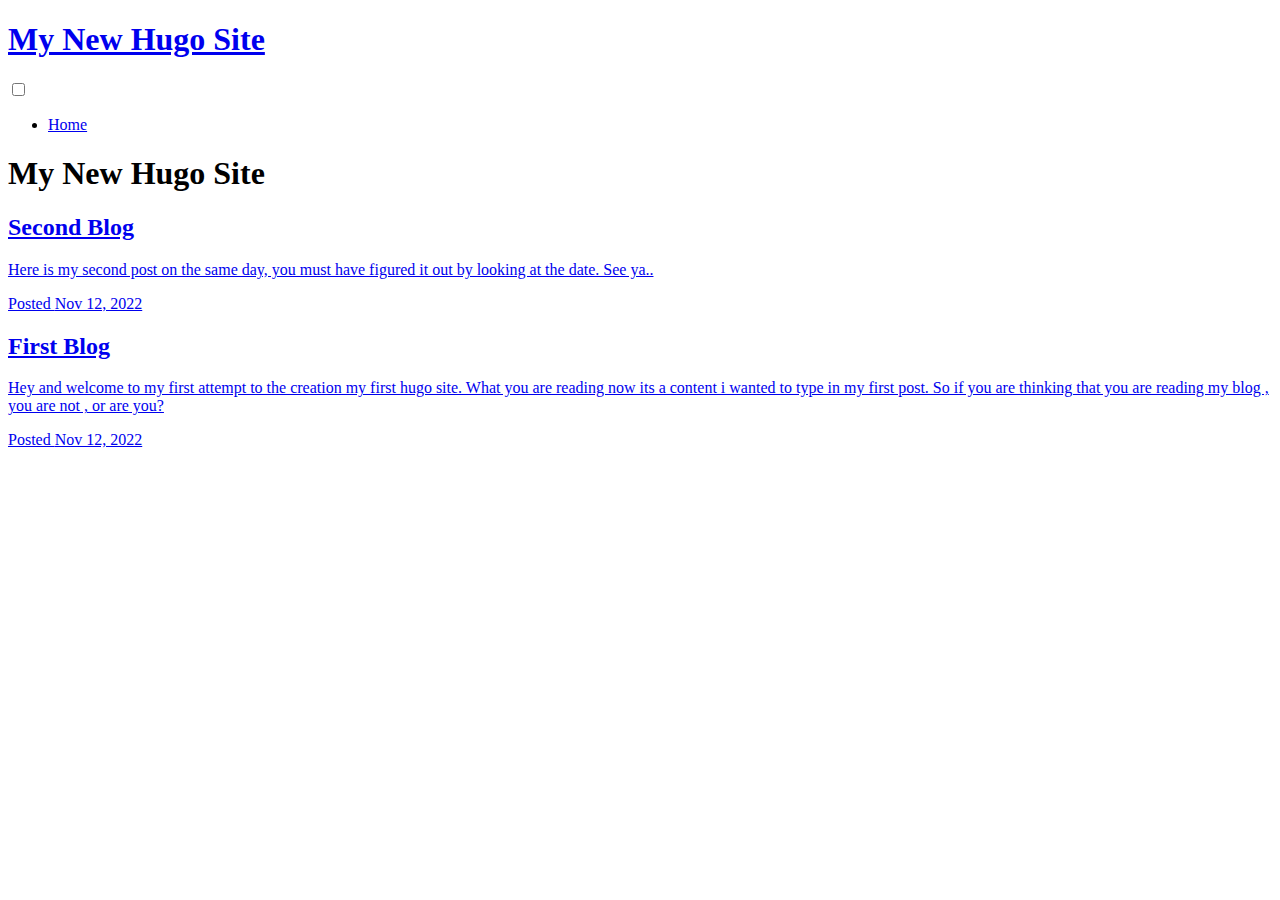
==== index.html @ 6b101a0c "deploy: 6df8e82e0181f2be07284382fed3972fb8b9c85c" ====
<!doctype html><html lang=en-us dir=ltr><head><meta name=generator content="Hugo 0.105.0"><meta charset=utf-8><meta http-equiv=x-ua-compatible content="ie=edge"><meta name=viewport content="width=device-width,initial-scale=1,shrink-to-fit=no"><title>My New Hugo Site</title><meta name=description content><link href=https://example.org/css/katex.min.css rel=stylesheet><link href=https://example.org/css/concated.min.css rel=stylesheet><link rel=alternate type=application/rss+xml href=https://example.org/index.xml title="My New Hugo Site"></head><body class=list-body><nav class="nav-bar side-padding"><h1 class=nav-header><a href=https://example.org/ class=nav-text>My New Hugo Site</a></h1><div class=hamburger-menu><input class=hamburger-menu-button type=checkbox onclick=hamburgerMenuPressed.call(this)><div class=hamburger-menu-icon><span></span>
<span></span></div><ul id=menu class=hamburger-menu-overlay><li><a href=https://example.org/ class=hamburger-menu-overlay-link>Home</a></li></ul></div></nav><main class="card-container side-gutter"><header class=home-header style=background-image:url(https://example.org/img/home-blob.svg)><div class=home-blob-text-container><h1 class=home-blob-title>My New Hugo Site</h1></div></header><a ontouchstart=cardPressed.call(this) ontouchend=cardReleased.call(this) ontouchmove=cardReleased.call(this) href=https://example.org/second-blog/ class="card blog-card" rel=bookmark><article class=card-body><h2 class=card-title>Second Blog</h2><p class=card-text>Here is my second post on the same day, you must have figured it out by looking at the date. See ya..</p><div class="card-subtext muted-text"><p>Posted <time datetime=2022-11-12>Nov 12, 2022</time></p></div></article></a><a ontouchstart=cardPressed.call(this) ontouchend=cardReleased.call(this) ontouchmove=cardReleased.call(this) href=https://example.org/first-blog/ class="card blog-card" rel=bookmark><article class=card-body><h2 class=card-title>First Blog</h2><p class=card-text>Hey and welcome to my first attempt to the creation my first hugo site. What you are reading now its a content i wanted to type in my first post. So if you are thinking that you are reading my blog , you are not , or are you?</p><div class="card-subtext muted-text"><p>Posted <time datetime=2022-11-12>Nov 12, 2022</time></p></div></article></a></main><script defer src=https://example.org/js/katex.min.js></script>
<script defer src=https://example.org/js/auto-render.min.js onload=renderMathInElement(document.body)></script>
<script src=https://example.org/js/core.min.js></script></body></html>
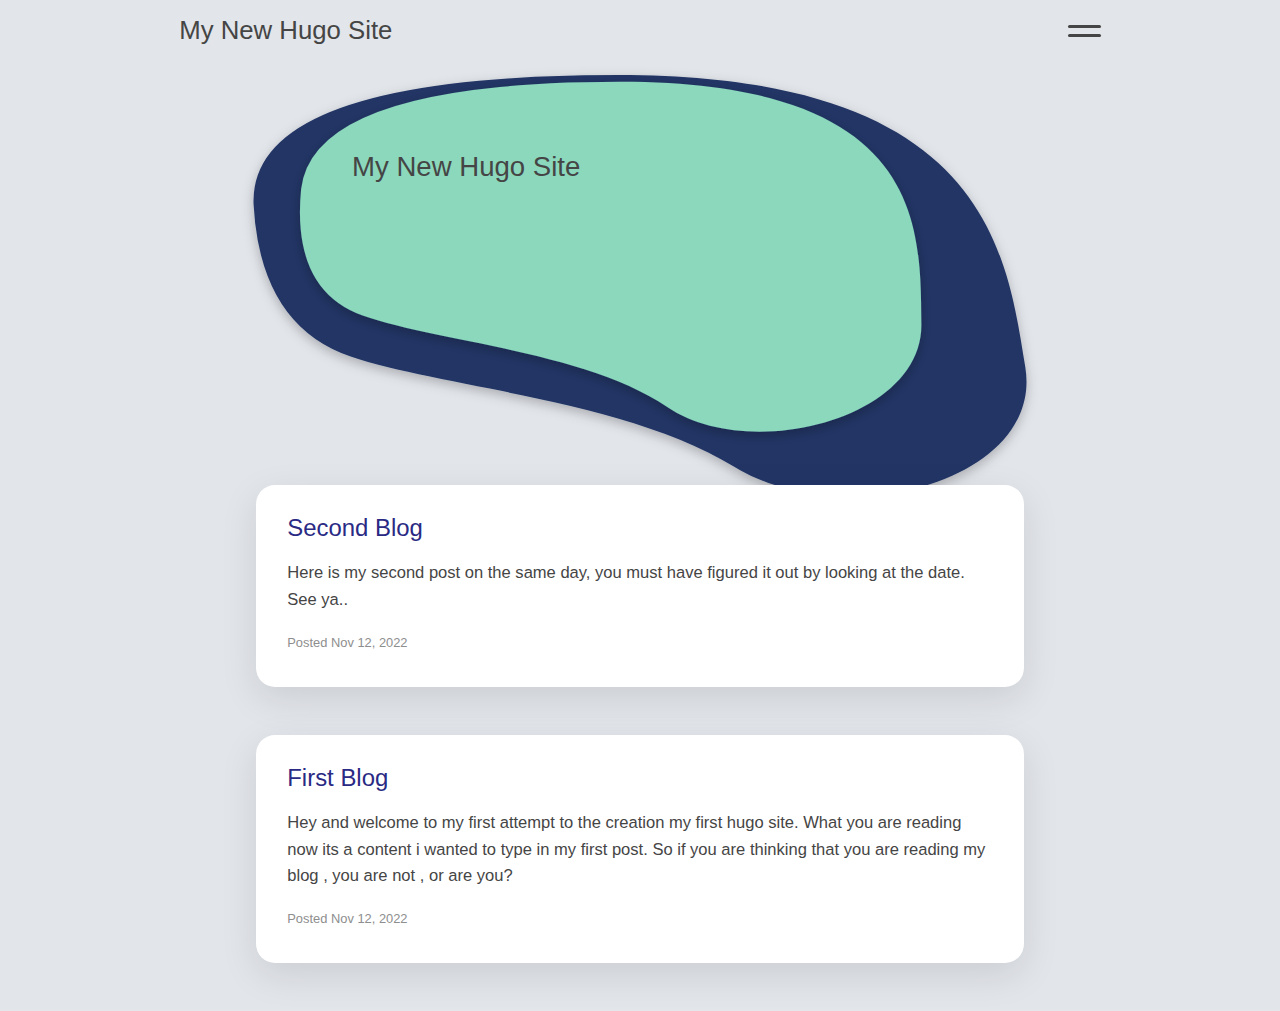
==== commit 1a78cfb1: "deploy: 258a3115a2f8847d5f0cadd28184ccb1bdeabd83" ====
--- a/index.html
+++ b/index.html
@@ -1,4 +1,4 @@
-<!doctype html><html lang=en-us dir=ltr><head><meta name=generator content="Hugo 0.105.0"><meta charset=utf-8><meta http-equiv=x-ua-compatible content="ie=edge"><meta name=viewport content="width=device-width,initial-scale=1,shrink-to-fit=no"><title>My New Hugo Site</title><meta name=description content><link href=https://example.org/css/katex.min.css rel=stylesheet><link href=https://example.org/css/concated.min.css rel=stylesheet><link rel=alternate type=application/rss+xml href=https://example.org/index.xml title="My New Hugo Site"></head><body class=list-body><nav class="nav-bar side-padding"><h1 class=nav-header><a href=https://example.org/ class=nav-text>My New Hugo Site</a></h1><div class=hamburger-menu><input class=hamburger-menu-button type=checkbox onclick=hamburgerMenuPressed.call(this)><div class=hamburger-menu-icon><span></span>
-<span></span></div><ul id=menu class=hamburger-menu-overlay><li><a href=https://example.org/ class=hamburger-menu-overlay-link>Home</a></li></ul></div></nav><main class="card-container side-gutter"><header class=home-header style=background-image:url(https://example.org/img/home-blob.svg)><div class=home-blob-text-container><h1 class=home-blob-title>My New Hugo Site</h1></div></header><a ontouchstart=cardPressed.call(this) ontouchend=cardReleased.call(this) ontouchmove=cardReleased.call(this) href=https://example.org/second-blog/ class="card blog-card" rel=bookmark><article class=card-body><h2 class=card-title>Second Blog</h2><p class=card-text>Here is my second post on the same day, you must have figured it out by looking at the date. See ya..</p><div class="card-subtext muted-text"><p>Posted <time datetime=2022-11-12>Nov 12, 2022</time></p></div></article></a><a ontouchstart=cardPressed.call(this) ontouchend=cardReleased.call(this) ontouchmove=cardReleased.call(this) href=https://example.org/first-blog/ class="card blog-card" rel=bookmark><article class=card-body><h2 class=card-title>First Blog</h2><p class=card-text>Hey and welcome to my first attempt to the creation my first hugo site. What you are reading now its a content i wanted to type in my first post. So if you are thinking that you are reading my blog , you are not , or are you?</p><div class="card-subtext muted-text"><p>Posted <time datetime=2022-11-12>Nov 12, 2022</time></p></div></article></a></main><script defer src=https://example.org/js/katex.min.js></script>
-<script defer src=https://example.org/js/auto-render.min.js onload=renderMathInElement(document.body)></script>
-<script src=https://example.org/js/core.min.js></script></body></html>+<!doctype html><html lang=en-us dir=ltr><head><meta name=generator content="Hugo 0.105.0"><meta charset=utf-8><meta http-equiv=x-ua-compatible content="ie=edge"><meta name=viewport content="width=device-width,initial-scale=1,shrink-to-fit=no"><title>My New Hugo Site</title><meta name=description content><link href=https://rachitnaik.github.io/blog_hugo.github.io/css/katex.min.css rel=stylesheet><link href=https://rachitnaik.github.io/blog_hugo.github.io/css/concated.min.css rel=stylesheet><link rel=alternate type=application/rss+xml href=https://rachitnaik.github.io/blog_hugo.github.io/index.xml title="My New Hugo Site"></head><body class=list-body><nav class="nav-bar side-padding"><h1 class=nav-header><a href=https://rachitnaik.github.io/blog_hugo.github.io/ class=nav-text>My New Hugo Site</a></h1><div class=hamburger-menu><input class=hamburger-menu-button type=checkbox onclick=hamburgerMenuPressed.call(this)><div class=hamburger-menu-icon><span></span>
+<span></span></div><ul id=menu class=hamburger-menu-overlay><li><a href=https://rachitnaik.github.io/blog_hugo.github.io/ class=hamburger-menu-overlay-link>Home</a></li></ul></div></nav><main class="card-container side-gutter"><header class=home-header style=background-image:url(https://rachitnaik.github.io/blog_hugo.github.io/img/home-blob.svg)><div class=home-blob-text-container><h1 class=home-blob-title>My New Hugo Site</h1></div></header><a ontouchstart=cardPressed.call(this) ontouchend=cardReleased.call(this) ontouchmove=cardReleased.call(this) href=https://rachitnaik.github.io/blog_hugo.github.io/second-blog/ class="card blog-card" rel=bookmark><article class=card-body><h2 class=card-title>Second Blog</h2><p class=card-text>Here is my second post on the same day, you must have figured it out by looking at the date. See ya..</p><div class="card-subtext muted-text"><p>Posted <time datetime=2022-11-12>Nov 12, 2022</time></p></div></article></a><a ontouchstart=cardPressed.call(this) ontouchend=cardReleased.call(this) ontouchmove=cardReleased.call(this) href=https://rachitnaik.github.io/blog_hugo.github.io/first-blog/ class="card blog-card" rel=bookmark><article class=card-body><h2 class=card-title>First Blog</h2><p class=card-text>Hey and welcome to my first attempt to the creation my first hugo site. What you are reading now its a content i wanted to type in my first post. So if you are thinking that you are reading my blog , you are not , or are you?</p><div class="card-subtext muted-text"><p>Posted <time datetime=2022-11-12>Nov 12, 2022</time></p></div></article></a></main><script defer src=https://rachitnaik.github.io/blog_hugo.github.io/js/katex.min.js></script>
+<script defer src=https://rachitnaik.github.io/blog_hugo.github.io/js/auto-render.min.js onload=renderMathInElement(document.body)></script>
+<script src=https://rachitnaik.github.io/blog_hugo.github.io/js/core.min.js></script></body></html>